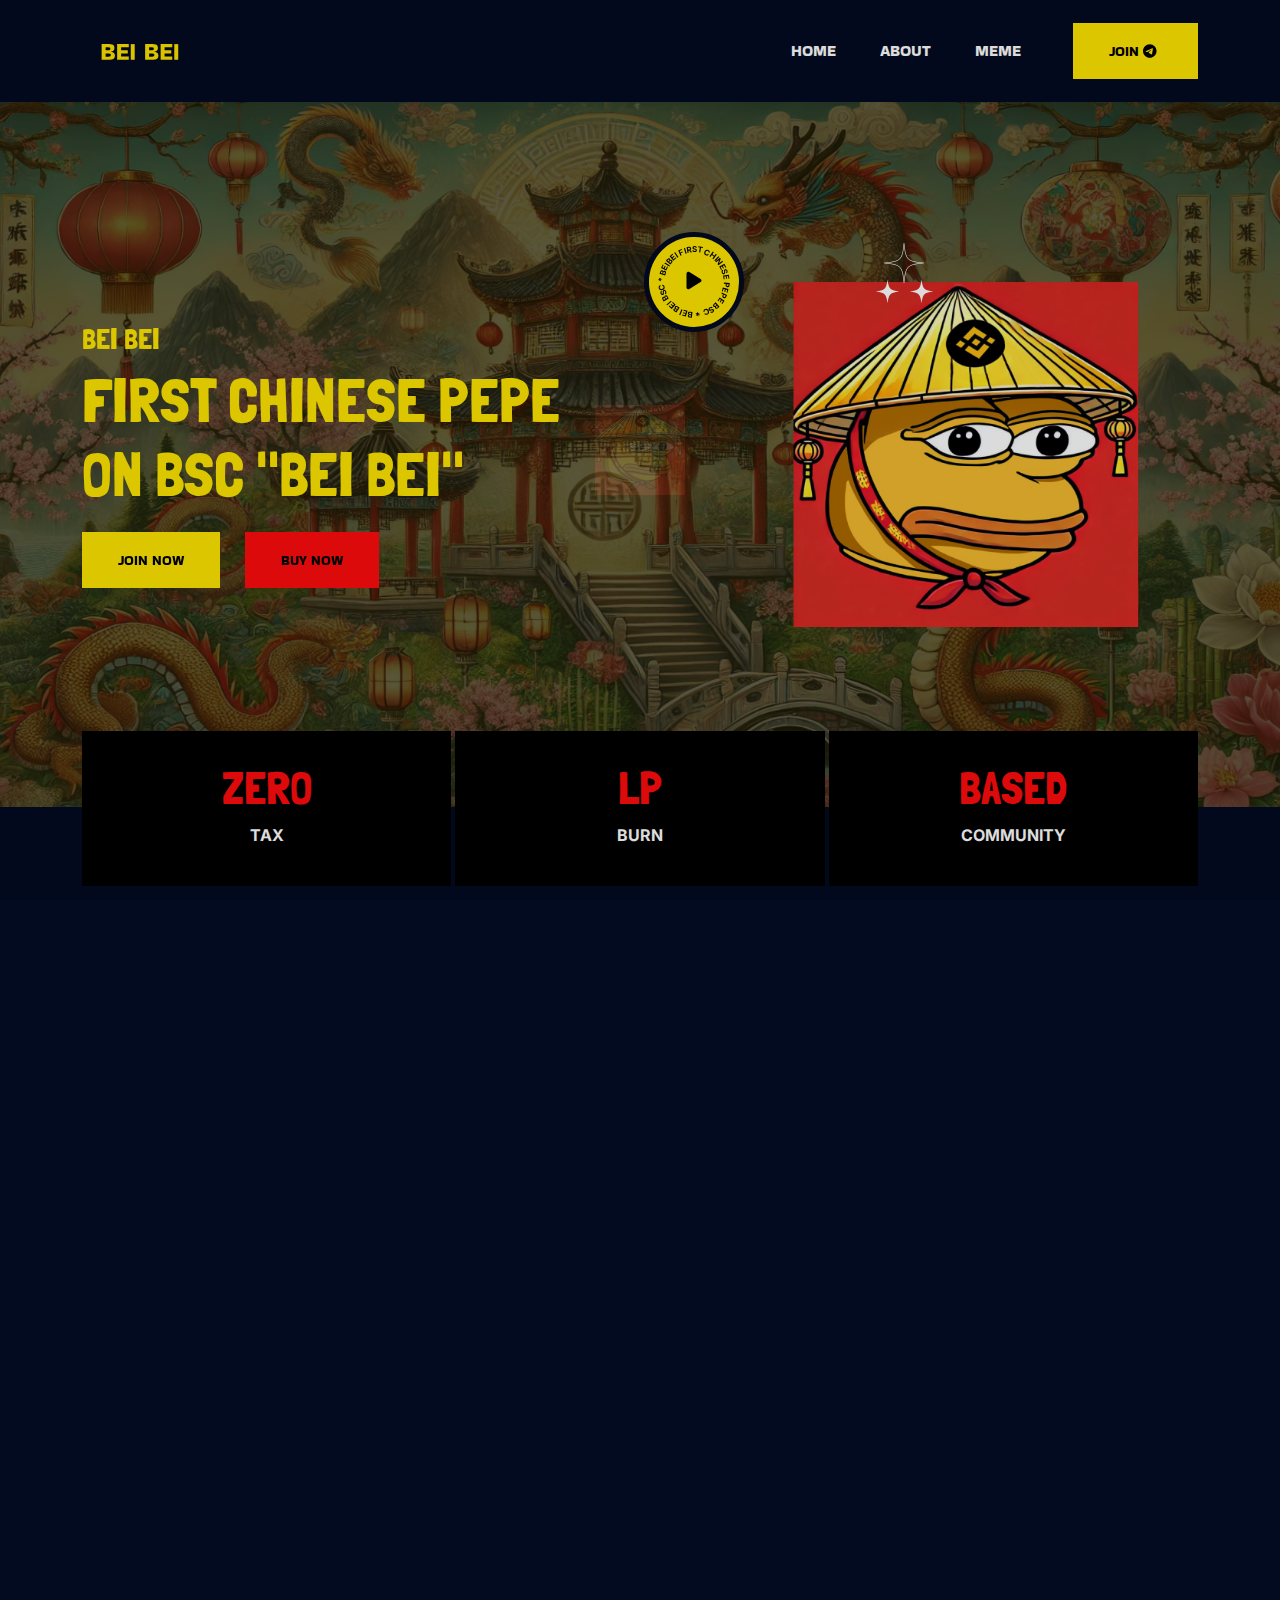
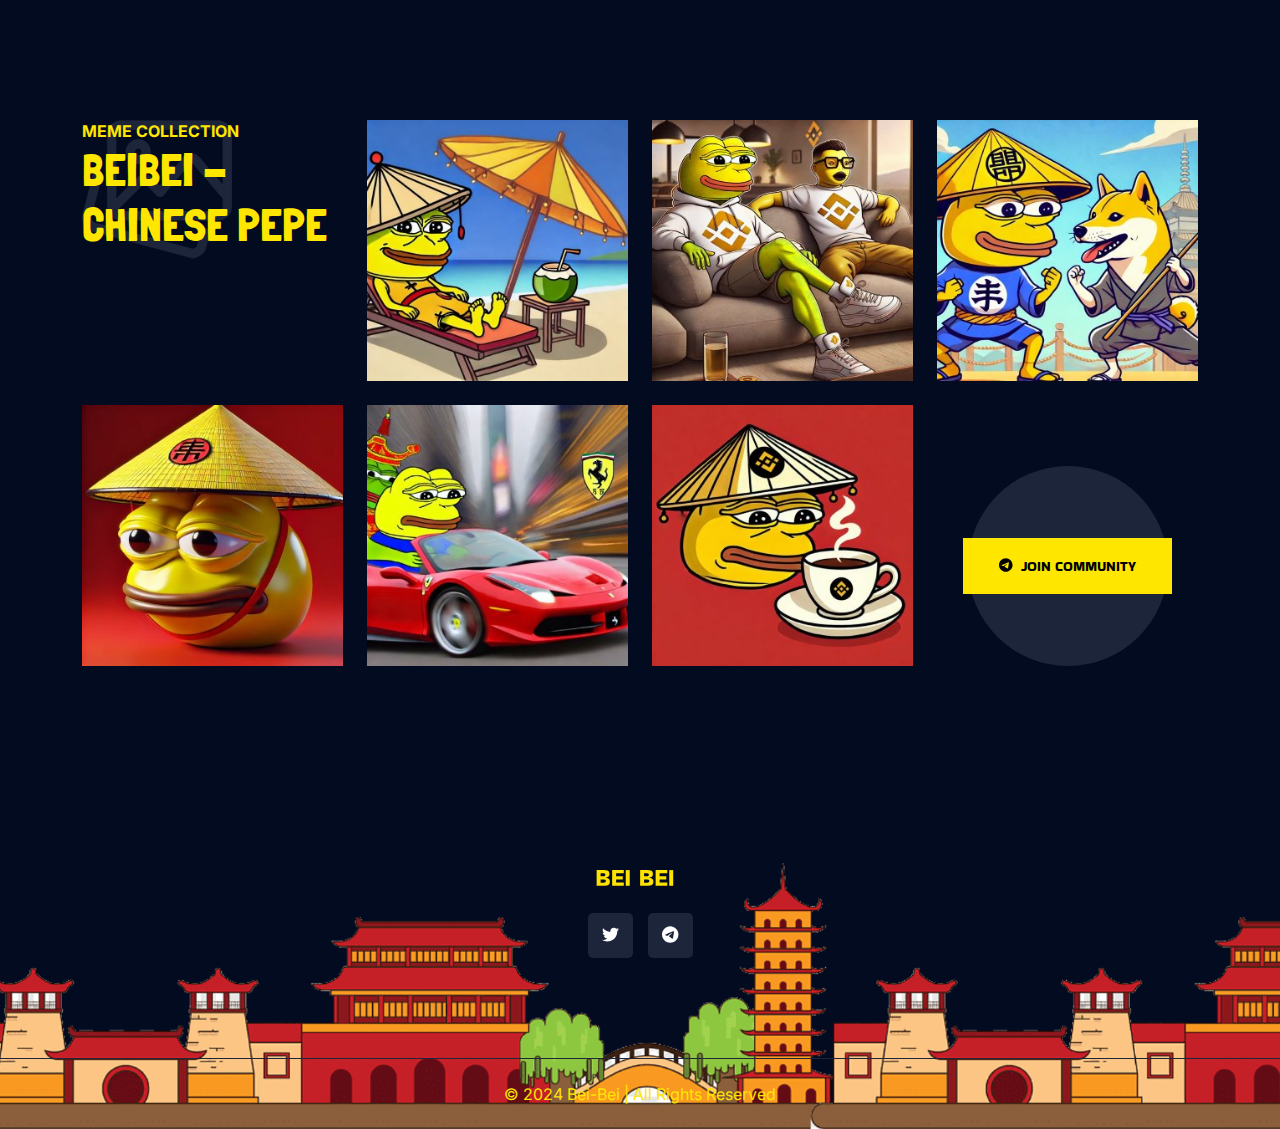
==== index.html @ 819189a7 "first commit" ====
<!DOCTYPE html>
<html lang="en">

<head>
    <meta charset="UTF-8">
    <meta http-equiv="X-UA-Compatible" content="IE=edge">
    <meta name="viewport" content="width=device-width, initial-scale=1.0">
    <title>First Chinese Pepe on Binance Smart Chain</title>

    <link rel="shortcut icon" href="assets/images/favicon.png" type="image/x-icon">

    <link rel="stylesheet" href="assets/css/bootstrap.min.css">
    <link rel="stylesheet" href="assets/css/aos.css">
    <link rel="stylesheet" href="assets/css/all.min.css">
    <link rel="stylesheet" href="assets/css/lightcase.css">
    <link rel="stylesheet" href="assets/css/swiper-bundle.min.css">

    <link rel="preconnect" href="https://fonts.googleapis.com">
    <link rel="preconnect" href="https://fonts.gstatic.com" crossorigin>
    <link href="https://fonts.googleapis.com/css2?family=Londrina+Solid:wght@100;300;400;900&display=swap" rel="stylesheet">

    <!-- main css for template -->
    <link rel="stylesheet" href="assets/css/style.css">
</head>

<body>

    <!-- ===============>> Preloader start here <<================= -->
    <div class="preloader">
        <img src="assets/images/logo/preloader.png" alt="Apes land">
    </div>
    <!-- ===============>> Preloader end here <<================= -->



    <!-- ========== Multipage Header Section Starts Here========== -->
    <header class="header-section">
        <div class="header-bottom">
            <div class="container">
                <div class="header-wrapper">
                    <div class="logo">
                        <a href="index.html">
                            <img src="assets/images/logo/logo.png" alt="logo">
                        </a>
                    </div>
                    <div class="menu-area">
                        <ul class="menu">
                            <li>
                                <a href="#home">Home</a>
                            </li>

                            <li>
                                <a href="#about">About</a>
                            </li>
                            <li>
                                <a href="#meme">meme</a>
                            </li>
                           
                            
                        </ul>
                        <div class="header-btn">
                            <a href="https://t.me/BeiBeiMEME" class="default-btn default-btn--secondary">
                                <span>Join <i class="fa-brands fa-telegram"></i></span>
                            </a>
                            
                        </div>

                        <!-- toggle icons -->
                        <div class="header-bar d-lg-none">
                            <span></span>
                            <span></span>
                            <span></span>
                        </div>
                    </div>
                </div>
            </div>
        </div>
    </header>
    <!-- ========== Multipage Header Section Ends Here========== -->

    <!-- ================> Banner section start here <================== -->
    <section id="home" class="banner" style="background-image: url(assets/images/banner/bg.png);">
        <div class="container">
            <div class="banner__wrapper">
                <div class="row g-5 align-items-center">
                    <div class="col-lg-6">
                        <div class="banner__content" data-aos="fade-right" data-aos-duration="2000">
                            <h3> <span class="color--secondary-color">BEI BEI </span></h3>
                            <h1><span class="color--secondary-color"> FIRST CHINESE PEPE ON BSC "BEI BEI"<br> </span></h1>
                           
                            <div class="btn-group">
                                <a href="https://t.me/BeiBeiMEME" class="default-btn default-btn--secondary">Join Now</a>
                                <a href="https://pancakeswap.finance/swap?outputCurrency=0x5aDD35918166D7F9b2CCeEB99A1E651081902E42&chainId=56" class="default-btn">Buy Now</a>
                            </div>
                        </div>
                    </div>
                    <div class="col-lg-6">
                        <div class="banner__thumb d-flex justify-content-center" data-aos="fade-left"
                            data-aos-duration="2000">
                            <img src="assets/images/banner/01.png" alt="banner Image">
                            <a class="banner__video" href="https://www.youtube.com/embed/BKkc2v8echI"
                                data-rel="lightcase">
                                <div class="banner__video-inner">
                                    <svg viewBox="0 0 100 100">
                                        <defs>
                                            <path id="circle" d="
                                            M 50, 50
                                            m -37, 0
                                            a 37,37 0 1,1 74,0
                                            a 37,37 0 1,1 -74,0" />
                                        </defs>
                                        <text>
                                            <textPath xlink:href="#circle">
                                                * BeiBei First Chinese Pepe BSC * Bei Bei BSc
                                            </textPath>
                                        </text>
                                    </svg>
                                    <span><i class="fa-solid fa-play"></i></span>
                                </div>
                            </a>
                            <div class="banner-shape">
                                <img src="assets/images/banner/icon/01.png" alt="shape">
                            </div>
                        </div>
                    </div>
                </div>
            </div>
        </div>
    </section>
    <!-- ================> Banner section end here <================== -->





    <!-- ================> Counter section start here <================== -->
    <section class="counter counter--uplifted">
        <div class="container">
            <div class="counter__wrapper">
                <div class="row g-1">
                    <div class="col-lg-4 col-sm-6" >
                        <div class="counter__item" >
                            <div class="counter__item-content">
                                <h2><span >ZERO</span> </h2>
                                <p>TAX</p>
                            </div>
                        </div>
                    </div>
                    <div class="col-lg-4 col-sm-6">
                        <div class="counter__item">
                            <div class="counter__item-content">
                                <h2><span >lp</span> </h2>
                                <p>BURN</p>
                            </div>
                        </div>
                    </div>
                    <div class="col-lg-4 col-sm-6">
                        <div class="counter__item">
                            <div class="counter__item-content">
                                <h2><span >BASED</span> </h2>
                                <p>COMMUNITY</p>
                            </div>
                        </div>
                    </div>
                    
                </div>
            </div>
        </div>
    </section>
     <!--================> Counter section end here <================== -->





    <!-- ================> About section start here <================== -->
    <section class="about padding-top padding-bottom" id="about">
        <div class="container">
            <div class="about__wrapper">
                <div class="row g-5">
                    <div class="col-lg-6">
                        <div class="about__thumb" data-aos="fade-up" data-aos-duration="1500">
                            <img src="assets/images/about/01.png" alt="About Image">
                        </div>
                    </div>
                    <div class="col-lg-6">
                        <div class="about__content" data-aos="fade-up" data-aos-duration="2000">
                            <p class="subtitle">The Story</p>
                            <h2 class="color--secondary-color">BEI BEI <br>"first chinese pepe on BSC</h2>
                            <p>From this convergence of meme culture and blockchain technology, Bei Bei was born. Bei Bei represents a unique fusion of Chinese culture and the global appeal of Pepe the Frog. As the first "Chinese Pepe" on BSC, Bei Bei quickly captured the imagination of the community, symbolizing a new wave of creativity and cultural expression in the digital age.</p>

                            <div class="mint-step">
                                
                                <div class="btn-group">
                                    <a href="https://t.me/BeiBeiMEME" class="default-btn default-btn--secondary">Join Now</a>
                                    <a href="https://pancakeswap.finance/swap?outputCurrency=0x5aDD35918166D7F9b2CCeEB99A1E651081902E42&chainId=56" class="default-btn"> Get BeiBei</a>
                                </div>
                            </div>

                        </div>
                    </div>
                </div>
            </div>
        </div>
    </section>
    <!-- ================> About section end here <================== -->





    <!-- ================>Roadmap section start here <================== 
    <section class="roadmap roadmap--style1 padding-top padding-bottom" id="roadmap"
        style="background-image: url(assets/images/roadmap/bg.jpg);">
        <div class="container">
            <div class="section-header text-center">
                <p class="subtitle">Roadmap</p>
                <h2>How it all started</h2>
            </div>
            <div class="roadmap__wrapper">
                <div class="row gy-4 gy-md-0 gx-5">
                    <div class="col-md-6 offset-md-6">
                        <div class=" roadmap__item ms-md-4 aos-init" data-aos="fade-left" data-aos-duration="800">
                            <div class="roadmap__item-inner">
                                <div class="roadmap__item-content">
                                    <div class="roadmap__item-header">
                                        <h4>Launched Initialized</h4>
                                        <p>10%</p>
                                    </div>
                                    <p>Contrar to popular belief Lorem Ipsum is not simpy random text info has roots
                                        info a piece of classical Latin literature
                                        from 4BCS making it over 2000 years old looked upone of the more obscure latin
                                        word consectetur cites of the word in</p>
                                </div>
                            </div>
                            <span class="svg-shape"><svg xmlns="http://www.w3.org/2000/svg"
                                    xmlns:xlink="http://www.w3.org/1999/xlink" width="210px" height="10px">
                                    <path fill-rule="evenodd" fill-opacity="0.102" d=" M5.000,-0.001 L30.000,-0.001 L25.000,9.999 L-0.000,9.999 L5.000,-0.001
                                        Z" />
                                    <path fill-rule="evenodd" fill-opacity="0.302" d=" M35.000,-0.001 L60.000,-0.001 L55.000,9.999 L30.000,9.999 L35.000,-0.001
                                        Z" />
                                    <path fill-rule="evenodd" fill-opacity="0.502" d=" M65.000,-0.001 L90.000,-0.001 L85.000,9.999 L60.000,9.999 L65.000,-0.001
                                        Z" />
                                    <path fill-rule="evenodd" fill-opacity="0.702" d=" M95.000,-0.001 L120.000,-0.001 L115.000,9.999 L90.000,9.999 L95.000,-0.001
                                        Z" />
                                    <path fill-rule="evenodd" fill-opacity="0.8" d=" M125.000,-0.001 L150.000,-0.001 L145.000,9.999 L120.000,9.999
                                        L125.000,-0.001 Z" />
                                    <path fill-rule="evenodd" fill-opacity="0.902" d=" M155.000,-0.001 L180.000,-0.001 L175.000,9.999 L150.000,9.999
                                        L155.000,-0.001 Z" />
                                    <path fill-rule="evenodd" d=" M185.000,-0.001 L210.000,-0.001 L210.000,9.999 L180.000,9.999
                                        L185.000,-0.001 Z" />
                                </svg></span>
                        </div>
                    </div>
                    <div class="col-md-6">
                        <div class=" roadmap__item ms-auto me-md-4 aos-init" data-aos="fade-right"
                            data-aos-duration="800">
                            <div class="roadmap__item-inner">
                                <div class="roadmap__item-content">
                                    <div class="roadmap__item-header">
                                        <h4>Physical Merch</h4>
                                        <p>20%</p>
                                    </div>
                                    <p>Contrar to popular belief Lorem Ipsum is not simpy random text info has roots
                                        info a piece of classical Latin literature
                                        from 4BCS making it over 2000 years old looked upone of the more obscure latin
                                        word consectetur cites of the word in</p>
                                </div>
                            </div>
                            <span class="svg-shape"><svg xmlns="http://www.w3.org/2000/svg"
                                    xmlns:xlink="http://www.w3.org/1999/xlink" width="210px" height="10px">
                                    <path fill-rule="evenodd" fill-opacity="0.102" d=" M5.000,-0.001 L30.000,-0.001 L25.000,9.999 L-0.000,9.999 L5.000,-0.001
                                                                Z" />
                                    <path fill-rule="evenodd" fill-opacity="0.302" d=" M35.000,-0.001 L60.000,-0.001 L55.000,9.999 L30.000,9.999 L35.000,-0.001
                                                                Z" />
                                    <path fill-rule="evenodd" fill-opacity="0.502" d=" M65.000,-0.001 L90.000,-0.001 L85.000,9.999 L60.000,9.999 L65.000,-0.001
                                                                Z" />
                                    <path fill-rule="evenodd" fill-opacity="0.702" d=" M95.000,-0.001 L120.000,-0.001 L115.000,9.999 L90.000,9.999 L95.000,-0.001
                                                                Z" />
                                    <path fill-rule="evenodd" fill-opacity="0.8" d=" M125.000,-0.001 L150.000,-0.001 L145.000,9.999 L120.000,9.999
                                                                L125.000,-0.001 Z" />
                                    <path fill-rule="evenodd" fill-opacity="0.902" d=" M155.000,-0.001 L180.000,-0.001 L175.000,9.999 L150.000,9.999
                                                                L155.000,-0.001 Z" />
                                    <path fill-rule="evenodd" d=" M185.000,-0.001 L210.000,-0.001 L210.000,9.999 L180.000,9.999
                                                                L185.000,-0.001 Z" />
                                </svg></span>
                        </div>
                    </div>
                    <div class="col-md-6 offset-md-6">
                        <div class="roadmap__item ms-md-4  aos-init" data-aos="fade-left" data-aos-duration="800">
                            <div class="roadmap__item-inner">
                                <div class="roadmap__item-content">
                                    <div class="roadmap__item-header">
                                        <h4>The Apes Land</h4>
                                        <p>50%</p>
                                    </div>
                                    <p>Contrar to popular belief Lorem Ipsum is not simpy random text info has roots
                                        info a piece of classical Latin literature
                                        from 4BCS making it over 2000 years old looked upone of the more obscure latin
                                        word consectetur cites of the word in</p>
                                </div>
                            </div>
                            <span class="svg-shape"><svg xmlns="http://www.w3.org/2000/svg"
                                    xmlns:xlink="http://www.w3.org/1999/xlink" width="210px" height="10px">
                                    <path fill-rule="evenodd" fill-opacity="0.102" d=" M5.000,-0.001 L30.000,-0.001 L25.000,9.999 L-0.000,9.999 L5.000,-0.001
                                                                Z" />
                                    <path fill-rule="evenodd" fill-opacity="0.302" d=" M35.000,-0.001 L60.000,-0.001 L55.000,9.999 L30.000,9.999 L35.000,-0.001
                                                                Z" />
                                    <path fill-rule="evenodd" fill-opacity="0.502" d=" M65.000,-0.001 L90.000,-0.001 L85.000,9.999 L60.000,9.999 L65.000,-0.001
                                                                Z" />
                                    <path fill-rule="evenodd" fill-opacity="0.702" d=" M95.000,-0.001 L120.000,-0.001 L115.000,9.999 L90.000,9.999 L95.000,-0.001
                                                                Z" />
                                    <path fill-rule="evenodd" fill-opacity="0.8" d=" M125.000,-0.001 L150.000,-0.001 L145.000,9.999 L120.000,9.999
                                                                L125.000,-0.001 Z" />
                                    <path fill-rule="evenodd" fill-opacity="0.902" d=" M155.000,-0.001 L180.000,-0.001 L175.000,9.999 L150.000,9.999
                                                                L155.000,-0.001 Z" />
                                    <path fill-rule="evenodd" d=" M185.000,-0.001 L210.000,-0.001 L210.000,9.999 L180.000,9.999
                                                                L185.000,-0.001 Z" />
                                </svg></span>
                        </div>
                    </div>
                    <div class="col-md-6">
                        <div class="roadmap__item ms-auto me-md-4  aos-init" data-aos="fade-right"
                            data-aos-duration="800">
                            <div class="roadmap__item-inner">
                                <div class="roadmap__item-content">
                                    <div class="roadmap__item-header">
                                        <h4>Bored Apes Game</h4>
                                        <p>70%</p>
                                    </div>
                                    <p>Contrar to popular belief Lorem Ipsum is not simpy random text info has roots
                                        info a piece of classical Latin literature
                                        from 4BCS making it over 2000 years old looked upone of the more obscure latin
                                        word consectetur cites of the word in</p>
                                </div>
                            </div>
                            <span class="svg-shape"><svg xmlns="http://www.w3.org/2000/svg"
                                    xmlns:xlink="http://www.w3.org/1999/xlink" width="210px" height="10px">
                                    <path fill-rule="evenodd" fill-opacity="0.102" d=" M5.000,-0.001 L30.000,-0.001 L25.000,9.999 L-0.000,9.999 L5.000,-0.001
                                                                Z" />
                                    <path fill-rule="evenodd" fill-opacity="0.302" d=" M35.000,-0.001 L60.000,-0.001 L55.000,9.999 L30.000,9.999 L35.000,-0.001
                                                                Z" />
                                    <path fill-rule="evenodd" fill-opacity="0.502" d=" M65.000,-0.001 L90.000,-0.001 L85.000,9.999 L60.000,9.999 L65.000,-0.001
                                                                Z" />
                                    <path fill-rule="evenodd" fill-opacity="0.702" d=" M95.000,-0.001 L120.000,-0.001 L115.000,9.999 L90.000,9.999 L95.000,-0.001
                                                                Z" />
                                    <path fill-rule="evenodd" fill-opacity="0.8" d=" M125.000,-0.001 L150.000,-0.001 L145.000,9.999 L120.000,9.999
                                                                L125.000,-0.001 Z" />
                                    <path fill-rule="evenodd" fill-opacity="0.902" d=" M155.000,-0.001 L180.000,-0.001 L175.000,9.999 L150.000,9.999
                                                                L155.000,-0.001 Z" />
                                    <path fill-rule="evenodd" d=" M185.000,-0.001 L210.000,-0.001 L210.000,9.999 L180.000,9.999
                                                                L185.000,-0.001 Z" />
                                </svg></span>
                        </div>
                    </div>
                    <div class="col-md-6 offset-md-6">
                        <div class="roadmap__item ms-md-4  aos-init" data-aos="fade-left" data-aos-duration="800">
                            <div class="roadmap__item-inner">
                                <div class="roadmap__item-content">
                                    <div class="roadmap__item-header">
                                        <h4>Launched Metaverse</h4>
                                        <p>80%</p>
                                    </div>
                                    <p>Contrar to popular belief Lorem Ipsum is not simpy random text info has roots
                                        info a piece of classical Latin literature
                                        from 4BCS making it over 2000 years old looked upone of the more obscure latin
                                        word consectetur cites of the word in</p>
                                </div>
                            </div>
                            <span class="svg-shape"><svg xmlns="http://www.w3.org/2000/svg"
                                    xmlns:xlink="http://www.w3.org/1999/xlink" width="210px" height="10px">
                                    <path fill-rule="evenodd" fill-opacity="0.102" d=" M5.000,-0.001 L30.000,-0.001 L25.000,9.999 L-0.000,9.999 L5.000,-0.001
                                                                Z" />
                                    <path fill-rule="evenodd" fill-opacity="0.302" d=" M35.000,-0.001 L60.000,-0.001 L55.000,9.999 L30.000,9.999 L35.000,-0.001
                                                                Z" />
                                    <path fill-rule="evenodd" fill-opacity="0.502" d=" M65.000,-0.001 L90.000,-0.001 L85.000,9.999 L60.000,9.999 L65.000,-0.001
                                                                Z" />
                                    <path fill-rule="evenodd" fill-opacity="0.702" d=" M95.000,-0.001 L120.000,-0.001 L115.000,9.999 L90.000,9.999 L95.000,-0.001
                                                                Z" />
                                    <path fill-rule="evenodd" fill-opacity="0.8" d=" M125.000,-0.001 L150.000,-0.001 L145.000,9.999 L120.000,9.999
                                                                L125.000,-0.001 Z" />
                                    <path fill-rule="evenodd" fill-opacity="0.902" d=" M155.000,-0.001 L180.000,-0.001 L175.000,9.999 L150.000,9.999
                                                                L155.000,-0.001 Z" />
                                    <path fill-rule="evenodd" d=" M185.000,-0.001 L210.000,-0.001 L210.000,9.999 L180.000,9.999
                                                                L185.000,-0.001 Z" />
                                </svg></span>
                        </div>
                    </div>
                    <div class="col-md-6">
                        <div class="roadmap__item ms-auto me-md-4  aos-init" data-aos="fade-right"
                            data-aos-duration="800">
                            <div class="roadmap__item-inner">
                                <div class="roadmap__item-content">
                                    <div class="roadmap__item-header">
                                        <h4>Upcoming Dapps</h4>
                                        <p>100%</p>
                                    </div>
                                    <p>Contrar to popular belief Lorem Ipsum is not simpy random text info has roots
                                        info a piece of classical Latin literature
                                        from 4BCS making it over 2000 years old looked upone of the more obscure latin
                                        word consectetur cites of the word in</p>
                                </div>
                            </div>
                            <span class="svg-shape"><svg xmlns="http://www.w3.org/2000/svg"
                                    xmlns:xlink="http://www.w3.org/1999/xlink" width="210px" height="10px">
                                    <path fill-rule="evenodd" fill-opacity="0.102" d=" M5.000,-0.001 L30.000,-0.001 L25.000,9.999 L-0.000,9.999 L5.000,-0.001
                                                                Z" />
                                    <path fill-rule="evenodd" fill-opacity="0.302" d=" M35.000,-0.001 L60.000,-0.001 L55.000,9.999 L30.000,9.999 L35.000,-0.001
                                                                Z" />
                                    <path fill-rule="evenodd" fill-opacity="0.502" d=" M65.000,-0.001 L90.000,-0.001 L85.000,9.999 L60.000,9.999 L65.000,-0.001
                                                                Z" />
                                    <path fill-rule="evenodd" fill-opacity="0.702" d=" M95.000,-0.001 L120.000,-0.001 L115.000,9.999 L90.000,9.999 L95.000,-0.001
                                                                Z" />
                                    <path fill-rule="evenodd" fill-opacity="0.8" d=" M125.000,-0.001 L150.000,-0.001 L145.000,9.999 L120.000,9.999
                                                                L125.000,-0.001 Z" />
                                    <path fill-rule="evenodd" fill-opacity="0.902" d=" M155.000,-0.001 L180.000,-0.001 L175.000,9.999 L150.000,9.999
                                                                L155.000,-0.001 Z" />
                                    <path fill-rule="evenodd" d=" M185.000,-0.001 L210.000,-0.001 L210.000,9.999 L180.000,9.999
                                                                L185.000,-0.001 Z" />
                                </svg></span>
                        </div>
                    </div>
                </div>
            </div>
        </div>
    </section>
     ================>Roadmap section end here <================== -->





    <!-- ================>collection section start here <================== -->
    <section class="collection padding-top padding-bottom" id="meme">
        <div class="container">
            <div class="collection__wrapper">
                <div class="row g-4">
                    <div class="col-lg-3">
                        <div class="collection__header">
                            <div class="collection__header-content">
                                <p class="subtitle color--secondary-color">Meme Collection</p>
                                <h2 class="color--secondary-color">BEIBEI - CHINESE PEPE</h2>
                                
                            </div>
                        </div>
                    </div>
                    <div class="col-lg-9">
                        <div class="swiper collection__slider1">
                            <div class="swiper-wrapper">
                                <div class="swiper-slide">
                                    <div class="collection__item">
                                        <div class="collection__item-thumb"><img src="assets/images/collection/01.jpg"
                                                alt="NFT Image"></div>
                                    </div>
                                </div>
                                <div class="swiper-slide">
                                    <div class="collection__item">
                                        <div class="collection__item-thumb"><img src="assets/images/collection/02.jpg"
                                                alt="NFT Image"></div>
                                    </div>
                                </div>
                                <div class="swiper-slide">
                                    <div class="collection__item">
                                        <div class="collection__item-thumb"><img src="assets/images/collection/03.jpg"
                                                alt="NFT Image"></div>
                                    </div>
                                </div>
                            </div>
                        </div>
                    </div>
                    <div class="col-lg-9">
                        <div class="swiper collection__slider2">
                            <div class="swiper-wrapper">
                                <div class="swiper-slide">
                                    <div class="collection__item">
                                        <div class="collection__item-thumb"><img src="assets/images/collection/04.jpg"
                                                alt="NFT Image">
                                        </div>
                                    </div>
                                </div>
                                <div class="swiper-slide">
                                    <div class="collection__item">
                                        <div class="collection__item-thumb"><img src="assets/images/collection/05.jpg"
                                                alt="NFT Image">
                                        </div>
                                    </div>
                                </div>
                                <div class="swiper-slide">
                                    <div class="collection__item">
                                        <div class="collection__item-thumb"><img src="assets/images/collection/06.jpg"
                                                alt="NFT Image">
                                        </div>
                                    </div>
                                </div>
                            </div>
                        </div>
                    </div>
                    <div class="col-lg-3">
                        <div class="collection__btn">
                            <a href="#" class="default-btn default-btn--secondary"> <span> <i class="fab fa-telegram"></i> Join Community</span> </a>
                        </div>
                    </div>
                </div>
            </div>
        </div>
    </section>
    <!-- ================>collection section end here <================== -->





    <!-- ================>Team section start here <================== 
    <section class="team padding-top padding-bottom" style="background-image: url(assets/images/team/bg.jpg);"
        id="team">
        <div class="container">
            <div class="section-header text-center">
                <p class="subtitle">Team Member</p>
                <h2>Meet the Crew</h2>
            </div>
            <div class="team__wrapper">
                <div class="row g-4">
                    <div class="col-lg-6">
                        <div class="team__item">
                            <div class="team__item-inner">
                                <div class="team__item-thumb">
                                    <img src="assets/images/team/01.jpg" alt="Team Image">
                                </div>
                                <div class="team__item-content">
                                    <div class="team__item-author">
                                        <h4><a href="team-single.html">Harry Abraham</a> </h4>
                                        <p>Founder</p>
                                    </div>
                                    <p>Contrar info popular belief is not simp
                                        has roots info piece arei classica from
                                        looked upone info the more obsc latin
                                        cites of the word in</p>
                                    <ul class="social">
                                        <li><a href="#" class="social__link"><i class="fa-brands fa-twitter"></i></a>
                                        </li>
                                        <li><a href="#" class="social__link"><i class="fa-brands fa-facebook-f"></i></a>
                                        </li>
                                        <li><a href="#" class="social__link"><i
                                                    class="fa-brands fa-linkedin-in"></i></a>
                                        </li>
                                        <li><a href="#" class="social__link"><i class="fa-brands fa-instagram"></i></a>
                                        </li>
                                    </ul>
                                </div>
                            </div>
                            <span class="svg-shape"><svg xmlns="http://www.w3.org/2000/svg"
                                    xmlns:xlink="http://www.w3.org/1999/xlink" width="210px" height="10px">
                                    <path fill-rule="evenodd" fill-opacity="0.102" d=" M5.000,-0.001 L30.000,-0.001 L25.000,9.999 L-0.000,9.999 L5.000,-0.001
                                                                    Z" />
                                    <path fill-rule="evenodd" fill-opacity="0.302" d=" M35.000,-0.001 L60.000,-0.001 L55.000,9.999 L30.000,9.999 L35.000,-0.001
                                                                    Z" />
                                    <path fill-rule="evenodd" fill-opacity="0.502" d=" M65.000,-0.001 L90.000,-0.001 L85.000,9.999 L60.000,9.999 L65.000,-0.001
                                                                    Z" />
                                    <path fill-rule="evenodd" fill-opacity="0.702" d=" M95.000,-0.001 L120.000,-0.001 L115.000,9.999 L90.000,9.999 L95.000,-0.001
                                                                    Z" />
                                    <path fill-rule="evenodd" fill-opacity="0.8" d=" M125.000,-0.001 L150.000,-0.001 L145.000,9.999 L120.000,9.999
                                                                    L125.000,-0.001 Z" />
                                    <path fill-rule="evenodd" fill-opacity="0.902" d=" M155.000,-0.001 L180.000,-0.001 L175.000,9.999 L150.000,9.999
                                                                    L155.000,-0.001 Z" />
                                    <path fill-rule="evenodd" d=" M185.000,-0.001 L210.000,-0.001 L210.000,9.999 L180.000,9.999
                                                                    L185.000,-0.001 Z" />
                                </svg></span>
                        </div>
                    </div>
                    <div class="col-lg-6">
                        <div class="team__item">
                            <div class="team__item-inner">
                                <div class="team__item-thumb">
                                    <img src="assets/images/team/02.jpg" alt="Team Image">
                                </div>
                                <div class="team__item-content">
                                    <div class="team__item-author">
                                        <h4><a href="team-single.html">Anne Haiwk</a> </h4>
                                        <p>Co Founder</p>
                                    </div>
                                    <p>Contrar info popular belief is not simp
                                        has roots info piece arei classica from
                                        looked upone info the more obsc latin
                                        cites of the word in</p>
                                    <ul class="social">
                                        <li><a href="#" class="social__link"><i class="fa-brands fa-twitter"></i></a>
                                        </li>
                                        <li><a href="#" class="social__link"><i class="fa-brands fa-facebook-f"></i></a>
                                        </li>
                                        <li><a href="#" class="social__link"><i
                                                    class="fa-brands fa-linkedin-in"></i></a>
                                        </li>
                                        <li><a href="#" class="social__link"><i class="fa-brands fa-instagram"></i></a>
                                        </li>
                                    </ul>
                                </div>
                            </div>
                            <span class="svg-shape"><svg xmlns="http://www.w3.org/2000/svg"
                                    xmlns:xlink="http://www.w3.org/1999/xlink" width="210px" height="10px">
                                    <path fill-rule="evenodd" fill-opacity="0.102" d=" M5.000,-0.001 L30.000,-0.001 L25.000,9.999 L-0.000,9.999 L5.000,-0.001
                                                                    Z" />
                                    <path fill-rule="evenodd" fill-opacity="0.302" d=" M35.000,-0.001 L60.000,-0.001 L55.000,9.999 L30.000,9.999 L35.000,-0.001
                                                                    Z" />
                                    <path fill-rule="evenodd" fill-opacity="0.502" d=" M65.000,-0.001 L90.000,-0.001 L85.000,9.999 L60.000,9.999 L65.000,-0.001
                                                                    Z" />
                                    <path fill-rule="evenodd" fill-opacity="0.702" d=" M95.000,-0.001 L120.000,-0.001 L115.000,9.999 L90.000,9.999 L95.000,-0.001
                                                                    Z" />
                                    <path fill-rule="evenodd" fill-opacity="0.8" d=" M125.000,-0.001 L150.000,-0.001 L145.000,9.999 L120.000,9.999
                                                                    L125.000,-0.001 Z" />
                                    <path fill-rule="evenodd" fill-opacity="0.902" d=" M155.000,-0.001 L180.000,-0.001 L175.000,9.999 L150.000,9.999
                                                                    L155.000,-0.001 Z" />
                                    <path fill-rule="evenodd" d=" M185.000,-0.001 L210.000,-0.001 L210.000,9.999 L180.000,9.999
                                                                    L185.000,-0.001 Z" />
                                </svg></span>
                        </div>
                    </div>
                    <div class="col-lg-6">
                        <div class="team__item">
                            <div class="team__item-inner">
                                <div class="team__item-thumb">
                                    <img src="assets/images/team/03.jpg" alt="Team Image">
                                </div>
                                <div class="team__item-content">
                                    <div class="team__item-author">
                                        <h4><a href="team-single.html">Jebeca Rio</a> </h4>
                                        <p>Marketer</p>
                                    </div>
                                    <p>Contrar info popular belief is not simp
                                        has roots info piece arei classica from
                                        looked upone info the more obsc latin
                                        cites of the word in</p>
                                    <ul class="social">
                                        <li><a href="#" class="social__link"><i class="fa-brands fa-twitter"></i></a>
                                        </li>
                                        <li><a href="#" class="social__link"><i class="fa-brands fa-facebook-f"></i></a>
                                        </li>
                                        <li><a href="#" class="social__link"><i
                                                    class="fa-brands fa-linkedin-in"></i></a>
                                        </li>
                                        <li><a href="#" class="social__link"><i class="fa-brands fa-instagram"></i></a>
                                        </li>
                                    </ul>
                                </div>
                            </div>
                            <span class="svg-shape"><svg xmlns="http://www.w3.org/2000/svg"
                                    xmlns:xlink="http://www.w3.org/1999/xlink" width="210px" height="10px">
                                    <path fill-rule="evenodd" fill-opacity="0.102" d=" M5.000,-0.001 L30.000,-0.001 L25.000,9.999 L-0.000,9.999 L5.000,-0.001
                                                                    Z" />
                                    <path fill-rule="evenodd" fill-opacity="0.302" d=" M35.000,-0.001 L60.000,-0.001 L55.000,9.999 L30.000,9.999 L35.000,-0.001
                                                                    Z" />
                                    <path fill-rule="evenodd" fill-opacity="0.502" d=" M65.000,-0.001 L90.000,-0.001 L85.000,9.999 L60.000,9.999 L65.000,-0.001
                                                                    Z" />
                                    <path fill-rule="evenodd" fill-opacity="0.702" d=" M95.000,-0.001 L120.000,-0.001 L115.000,9.999 L90.000,9.999 L95.000,-0.001
                                                                    Z" />
                                    <path fill-rule="evenodd" fill-opacity="0.8" d=" M125.000,-0.001 L150.000,-0.001 L145.000,9.999 L120.000,9.999
                                                                    L125.000,-0.001 Z" />
                                    <path fill-rule="evenodd" fill-opacity="0.902" d=" M155.000,-0.001 L180.000,-0.001 L175.000,9.999 L150.000,9.999
                                                                    L155.000,-0.001 Z" />
                                    <path fill-rule="evenodd" d=" M185.000,-0.001 L210.000,-0.001 L210.000,9.999 L180.000,9.999
                                                                    L185.000,-0.001 Z" />
                                </svg></span>
                        </div>
                    </div>
                    <div class="col-lg-6">
                        <div class="team__item">
                            <div class="team__item-inner">
                                <div class="team__item-thumb">
                                    <img src="assets/images/team/04.jpg" alt="Team Image">
                                </div>
                                <div class="team__item-content">
                                    <div class="team__item-author">
                                        <h4><a href="team-single.html">Anderson Leo</a> </h4>
                                        <p>Advisor</p>
                                    </div>
                                    <p>Contrar info popular belief is not simp
                                        has roots info piece arei classica from
                                        looked upone info the more obsc latin
                                        cites of the word in</p>
                                    <ul class="social">
                                        <li><a href="#" class="social__link"><i class="fa-brands fa-twitter"></i></a>
                                        </li>
                                        <li><a href="#" class="social__link"><i class="fa-brands fa-facebook-f"></i></a>
                                        </li>
                                        <li><a href="#" class="social__link"><i
                                                    class="fa-brands fa-linkedin-in"></i></a>
                                        </li>
                                        <li><a href="#" class="social__link"><i class="fa-brands fa-instagram"></i></a>
                                        </li>
                                    </ul>
                                </div>
                            </div>
                            <span class="svg-shape"><svg xmlns="http://www.w3.org/2000/svg"
                                    xmlns:xlink="http://www.w3.org/1999/xlink" width="210px" height="10px">
                                    <path fill-rule="evenodd" fill-opacity="0.102" d=" M5.000,-0.001 L30.000,-0.001 L25.000,9.999 L-0.000,9.999 L5.000,-0.001
                                                                    Z" />
                                    <path fill-rule="evenodd" fill-opacity="0.302" d=" M35.000,-0.001 L60.000,-0.001 L55.000,9.999 L30.000,9.999 L35.000,-0.001
                                                                    Z" />
                                    <path fill-rule="evenodd" fill-opacity="0.502" d=" M65.000,-0.001 L90.000,-0.001 L85.000,9.999 L60.000,9.999 L65.000,-0.001
                                                                    Z" />
                                    <path fill-rule="evenodd" fill-opacity="0.702" d=" M95.000,-0.001 L120.000,-0.001 L115.000,9.999 L90.000,9.999 L95.000,-0.001
                                                                    Z" />
                                    <path fill-rule="evenodd" fill-opacity="0.8" d=" M125.000,-0.001 L150.000,-0.001 L145.000,9.999 L120.000,9.999
                                                                    L125.000,-0.001 Z" />
                                    <path fill-rule="evenodd" fill-opacity="0.902" d=" M155.000,-0.001 L180.000,-0.001 L175.000,9.999 L150.000,9.999
                                                                    L155.000,-0.001 Z" />
                                    <path fill-rule="evenodd" d=" M185.000,-0.001 L210.000,-0.001 L210.000,9.999 L180.000,9.999
                                                                    L185.000,-0.001 Z" />
                                </svg></span>
                        </div>
                    </div>
                </div>
            </div>
        </div>
    </section>
     ================>Team section end here <================== -->





    <!-- ================FAQ section start here <================== 
    <section id="faq" class="faq padding-top padding-bottom">
        <div class="container">
            <div class="section-header text-center">
                <p class="subtitle">Questions & Answers</p>
                <h2>Frequently Asked Questions</h2>
            </div>
            <div class="faq__wrapper">
                <div class="row g-4">
                    <div class="col-lg-6">
                        <div class="accordion" id="faqAccordion1">
                            <div class="row g-4">
                                <div class="col-12">
                                    <div class="accordion__item" data-aos="fade-up" data-aos-duration="1000">
                                        <div class="accordion__header" id="faq1">
                                            <button class="accordion__button collapsed" type="button"
                                                data-bs-toggle="collapse" data-bs-target="#faqBody1"
                                                aria-expanded="false" aria-controls="faqBody1">
                                                What is NFTPort <span class="plus-icon"></span>
                                            </button>
                                        </div>
                                        <div id="faqBody1" class="accordion-collapse collapse" aria-labelledby="faq1"
                                            data-bs-parent="#faqAccordion1">
                                            <div class="accordion__body">
                                                We want provide our community with the best quality art from real artist
                                                for afordable price
                                                That is why we chose mint price of 0.22 ETH (+ gas fee). If you are
                                                planning to hold your Bulls
                                                you will bee rewarded with FEE Apes Land approximatey 6-8 weeks after
                                                the official launch
                                                02
                                                What will the mint price be?.
                                            </div>
                                        </div>
                                    </div>
                                </div>
                                <div class="col-12">
                                    <div class="accordion__item" data-aos="fade-up" data-aos-duration="1100">
                                        <div class="accordion__header" id="faq2">
                                            <button class="accordion__button" type="button" data-bs-toggle="collapse"
                                                data-bs-target="#faqBody2" aria-expanded="true"
                                                aria-controls="faqBody2">
                                                Whe we should choose NFTPort? <span class="plus-icon"></span>
                                            </button>
                                        </div>
                                        <div id="faqBody2" class="accordion-collapse collapse show"
                                            aria-labelledby="faq2" data-bs-parent="#faqAccordion1">
                                            <div class="accordion__body">
                                                We want provide our community with the best quality art from real artist
                                                for afordable price
                                                That is why we chose mint price of 0.22 ETH (+ gas fee). If you are
                                                planning to hold your Bulls
                                                you will bee rewarded with FEE Apes Land approximatey 6-8 weeks after
                                                the official launch
                                                02
                                                What will the mint price be?.
                                            </div>
                                        </div>
                                    </div>
                                </div>
                                <div class="col-12">
                                    <div class="accordion__item" data-aos="fade-up" data-aos-duration="1200">
                                        <div class="accordion__header" id="faq3">
                                            <button class="accordion__button collapsed" type="button"
                                                data-bs-toggle="collapse" data-bs-target="#faqBody3"
                                                aria-expanded="false" aria-controls="faqBody3">
                                                how secure is this token<span class="plus-icon"></span>
                                            </button>
                                        </div>
                                        <div id="faqBody3" class="accordion-collapse collapse" aria-labelledby="faq3"
                                            data-bs-parent="#faqAccordion1">
                                            <div class="accordion__body">
                                                We want provide our community with the best quality art from real artist
                                                for afordable price
                                                That is why we chose mint price of 0.22 ETH (+ gas fee). If you are
                                                planning to hold your Bulls
                                                you will bee rewarded with FEE Apes Land approximatey 6-8 weeks after
                                                the official launch
                                                03
                                                How does the raffle work?
                                            </div>
                                        </div>
                                    </div>
                                </div>
                            </div>
                        </div>
                    </div>
                    <div class="col-lg-6">
                        <div class="accordion" id="faqAccordion2">
                            <div class="row g-4">
                                <div class="col-12">
                                    <div class="accordion__item" data-aos="fade-up" data-aos-duration="1000">
                                        <div class="accordion__header" id="faq1-two">
                                            <button class="accordion__button collapsed" type="button"
                                                data-bs-toggle="collapse" data-bs-target="#faqBody1-two"
                                                aria-expanded="false" aria-controls="faqBody1-two">

                                                When is the official launch? <span class="plus-icon"></span>
                                            </button>
                                        </div>
                                        <div id="faqBody1-two" class="accordion-collapse collapse"
                                            aria-labelledby="faq1-two" data-bs-parent="#faqAccordion2">
                                            <div class="accordion__body">
                                                We want provide our community with the best quality art from real artist
                                                for afordable price
                                                That is why we chose mint price of 0.22 ETH (+ gas fee). If you are
                                                planning to hold your Bulls
                                                you will bee rewarded with FEE Apes Land approximatey 6-8 weeks after
                                                the official launch
                                                02
                                                What will the mint price be?.
                                            </div>
                                        </div>
                                    </div>
                                </div>
                                <div class="col-12">
                                    <div class="accordion__item" data-aos="fade-up" data-aos-duration="1100">
                                        <div class="accordion__header" id="faq2-two">
                                            <button class="accordion__button collapsed" type="button"
                                                data-bs-toggle="collapse" data-bs-target="#faqBody2-two"
                                                aria-expanded="true" aria-controls="faqBody2-two">

                                                What will the mint price be? <span class="plus-icon"></span>
                                            </button>
                                        </div>
                                        <div id="faqBody2-two" class="accordion-collapse collapse"
                                            aria-labelledby="faq2-two" data-bs-parent="#faqAccordion2">
                                            <div class="accordion__body">
                                                We want provide our community with the best quality art from real artist
                                                for afordable price
                                                That is why we chose mint price of 0.22 ETH (+ gas fee). If you are
                                                planning to hold your Bulls
                                                you will bee rewarded with FEE Apes Land approximatey 6-8 weeks after
                                                the official launch
                                                02
                                                What will the mint price be?.
                                            </div>
                                        </div>
                                    </div>
                                </div>
                                <div class="col-12">
                                    <div class="accordion__item" data-aos="fade-up" data-aos-duration="1200">
                                        <div class="accordion__header" id="faq3-two">
                                            <button class="accordion__button" type="button" data-bs-toggle="collapse"
                                                data-bs-target="#faqBody3-two" aria-expanded="false"
                                                aria-controls="faqBody3-two">

                                                How does the raffle work?<span class="plus-icon"></span>
                                            </button>
                                        </div>
                                        <div id="faqBody3-two" class="accordion-collapse collapse show"
                                            aria-labelledby="faq3-two" data-bs-parent="#faqAccordion2">
                                            <div class="accordion__body">
                                                We want provide our community with the best quality art from real artist
                                                for afordable price
                                                That is why we chose mint price of 0.22 ETH (+ gas fee). If you are
                                                planning to hold your Bulls
                                                you will bee rewarded with FEE Apes Land approximatey 6-8 weeks after
                                                the official launch
                                                03
                                                How does the raffle work?
                                            </div>
                                        </div>
                                    </div>
                                </div>
                            </div>
                        </div>
                    </div>
                </div>
            </div>
        </div>
    </section>
    ================FAQ section end here <================== -->



    








    <!-- ================> Footer section start here <================== -->
    <footer class="footer" style="background-image: url(assets/images/footer/bg.png);">
        <div class="footer__wrapper padding-top padding-bottom">
            <div class="container">
                <div class="footer__content text-center">
                    <a class="mb-4 d-inline-block" href="index.html"><img src="assets/images/logo/logo.png"
                            alt="Logo"></a>
                    <ul class="social justify-content-center">
                        <li class="social__item">
                            <a href="https://x.com/BeibeiBSC" class="social__link"><i class="fab fa-twitter"></i></a>
                        </li>
                        <li class="social__item">
                            <a href="https://t.me/BeiBeiMEME" class="social__link"><i class="fab fa-telegram"></i></a>
                        </li>
                       
                    </ul>
                </div>
            </div>
        </div>
        <div class="footer__copyright">
            <div class="container">
                <div class="text-center py-4 color--secondary-color">
                    <p class=" mb-0">© 2024 Bei-Bei | All Rights Reserved </p>
                </div>
            </div>
        </div>
    </footer>
    <!-- ================> Footer section end here <================== -->


    <!-- vendor plugins -->
    <script src="assets/js/jquery-3.6.0.min.js"></script>
    <script src="assets/js/bootstrap.bundle.min.js"></script>
    <script src="assets/js/all.min.js"></script>
    <script src="assets/js/swiper-bundle.min.js"></script>
    <script src="assets/js/aos.js"></script>
    <script src="assets/js/countdown.min.js"></script>
    <script src="assets/js/lightcase.js"></script>
    <script src="assets/js/purecounter_vanilla.js"></script>
    <script src="assets/js/custom.js"></script>
</body>

</html>
---- assets/css/lightcase.css ----
/**
 * Lightcase - jQuery Plugin
 * The smart and flexible Lightbox Plugin.
 *
 * @author		Cornel Boppart <cornel@bopp-art.com>
 * @copyright	Author
 *
 * @version		2.5.0 (11/03/2018)
 */
/**
 * Lightcase settings
 *
 * Note: Override default settings for your project without touching this source code by simply
 * defining those variables within a SASS map called '$lightcase-custom'.
 *
 * // Example usage
 * $lightcase-custom: (
 *   'breakpoint': 768px
 * );
 */
@font-face {
  font-family: 'lightcase';
  src: url("../fonts/lightcase.eot?55356177");
  src: url("../fonts/lightcase.eot?55356177#iefix") format("embedded-opentype"), url("../fonts/lightcase.woff?55356177") format("woff"), url("../fonts/lightcase.ttf?55356177") format("truetype"), url("../fonts/lightcase.svg?55356177#lightcase") format("svg");
  font-weight: normal;
  font-style: normal;
}
/* line 12, ../scss/components/fonts/_font-lightcase.scss */
[class*='lightcase-icon-']:before {
  font-family: 'lightcase', sans-serif;
  font-style: normal;
  font-weight: normal;
  speak: none;
  display: inline-block;
  text-decoration: inherit;
  width: 1em;
  text-align: center;
  /* For safety - reset parent styles, that can break glyph codes*/
  font-variant: normal;
  text-transform: none;
  /* fix buttons height, for twitter bootstrap */
  line-height: 1em;
  /* Uncomment for 3D effect */
  /* text-shadow: 1px 1px 1px rgba(127, 127, 127, 0.3); */
}

/* Codes */
/* line 35, ../scss/components/fonts/_font-lightcase.scss */
.lightcase-icon-play:before {
  content: '\e800';
}

/* line 36, ../scss/components/fonts/_font-lightcase.scss */
.lightcase-icon-pause:before {
  content: '\e801';
}

/* line 37, ../scss/components/fonts/_font-lightcase.scss */
.lightcase-icon-close:before {
  content: '\e802';
}

/* line 38, ../scss/components/fonts/_font-lightcase.scss */
.lightcase-icon-prev:before {
  content: '\e803';
}

/* line 39, ../scss/components/fonts/_font-lightcase.scss */
.lightcase-icon-next:before {
  content: '\e804';
}

/* line 40, ../scss/components/fonts/_font-lightcase.scss */
.lightcase-icon-spin:before {
  content: '\e805';
}

/**
 * Mixin providing icon defaults to be used on top of font-lightcase.
 *
 * Example usage:
 * @include icon(#e9e9e9)
 */
/**
 * Mixin providing icon defaults including a hover status to be used
 * on top of font-lightcase.
 *
 * Example usage:
 * @include icon-hover(#e9e9e9, #fff)
 */
/**
 * Provides natural content overflow behavior and scrolling support
 * even so for touch devices.
 *
 * Example usage:
 * @include overflow()
 */
/**
 * Neutralizes/resets dimensions including width, height, position as well as margins,
 * paddings and styles. Used to enforce a neutral and unstyled look and behavoir!
 *
 * Example usage:
 * @include clear(true)
 *
 * @param boolean $important
 */
@-webkit-keyframes lightcase-spin {
  0% {
    -webkit-transform: rotate(0deg);
    -moz-transform: rotate(0deg);
    -o-transform: rotate(0deg);
    transform: rotate(0deg);
  }
  100% {
    -webkit-transform: rotate(359deg);
    -moz-transform: rotate(359deg);
    -o-transform: rotate(359deg);
    transform: rotate(359deg);
  }
}
@-moz-keyframes lightcase-spin {
  0% {
    -webkit-transform: rotate(0deg);
    -moz-transform: rotate(0deg);
    -o-transform: rotate(0deg);
    transform: rotate(0deg);
  }
  100% {
    -webkit-transform: rotate(359deg);
    -moz-transform: rotate(359deg);
    -o-transform: rotate(359deg);
    transform: rotate(359deg);
  }
}
@-o-keyframes lightcase-spin {
  0% {
    -webkit-transform: rotate(0deg);
    -moz-transform: rotate(0deg);
    -o-transform: rotate(0deg);
    transform: rotate(0deg);
  }
  100% {
    -webkit-transform: rotate(359deg);
    -moz-transform: rotate(359deg);
    -o-transform: rotate(359deg);
    transform: rotate(359deg);
  }
}
@-ms-keyframes lightcase-spin {
  0% {
    -webkit-transform: rotate(0deg);
    -moz-transform: rotate(0deg);
    -o-transform: rotate(0deg);
    transform: rotate(0deg);
  }
  100% {
    -webkit-transform: rotate(359deg);
    -moz-transform: rotate(359deg);
    -o-transform: rotate(359deg);
    transform: rotate(359deg);
  }
}
@keyframes lightcase-spin {
  0% {
    -webkit-transform: rotate(0deg);
    -moz-transform: rotate(0deg);
    -o-transform: rotate(0deg);
    transform: rotate(0deg);
  }
  100% {
    -webkit-transform: rotate(359deg);
    -moz-transform: rotate(359deg);
    -o-transform: rotate(359deg);
    transform: rotate(359deg);
  }
}
/* line 1, ../scss/components/modules/_case.scss */
#lightcase-case {
  display: none;
  position: fixed;
  z-index: 2002;
  top: 50%;
  left: 50%;
  font-family: arial, sans-serif;
  font-size: 13px;
  line-height: 1.5;
  text-align: left;
  text-shadow: 0 0 10px rgba(0, 0, 0, 0.5);
}
@media screen and (max-width: 640px) {
  /* line 16, ../scss/components/modules/_case.scss */
  html[data-lc-type=inline] #lightcase-case, html[data-lc-type=ajax] #lightcase-case {
    position: fixed !important;
    top: 0 !important;
    left: 0 !important;
    right: 0 !important;
    bottom: 0 !important;
    margin: 0 !important;
    padding: 55px 0 70px 0;
    width: 100% !important;
    height: 100% !important;
    overflow: auto !important;
  }
}

@media screen and (min-width: 641px) {
  /* line 4, ../scss/components/modules/_content.scss */
  html:not([data-lc-type=error]) #lightcase-content {
    position: relative;
    z-index: 1;
    text-shadow: none;
    background-color: #fff;
    -webkit-box-shadow: 0 0 30px rgba(0, 0, 0, 0.5);
    -moz-box-shadow: 0 0 30px rgba(0, 0, 0, 0.5);
    -o-box-shadow: 0 0 30px rgba(0, 0, 0, 0.5);
    box-shadow: 0 0 30px rgba(0, 0, 0, 0.5);
    -webkit-backface-visibility: hidden;
  }
}
@media screen and (min-width: 641px) {
  /* line 23, ../scss/components/modules/_content.scss */
  html[data-lc-type=image] #lightcase-content, html[data-lc-type=video] #lightcase-content {
    background-color: #333;
  }
}
/* line 31, ../scss/components/modules/_content.scss */
html[data-lc-type=inline] #lightcase-content, html[data-lc-type=ajax] #lightcase-content, html[data-lc-type=error] #lightcase-content {
  -webkit-box-shadow: none;
  -moz-box-shadow: none;
  -o-box-shadow: none;
  box-shadow: none;
}
@media screen and (max-width: 640px) {
  /* line 31, ../scss/components/modules/_content.scss */
  html[data-lc-type=inline] #lightcase-content, html[data-lc-type=ajax] #lightcase-content, html[data-lc-type=error] #lightcase-content {
    position: relative !important;
    top: auto !important;
    left: auto !important;
    width: auto !important;
    height: auto !important;
    margin: 0 !important;
    padding: 0 !important;
    border: none !important;
    background: none !important;
  }
}
/* line 43, ../scss/components/modules/_content.scss */
html[data-lc-type=inline] #lightcase-content .lightcase-contentInner, html[data-lc-type=ajax] #lightcase-content .lightcase-contentInner, html[data-lc-type=error] #lightcase-content .lightcase-contentInner {
  -webkit-box-sizing: border-box;
  -moz-box-sizing: border-box;
  -o-box-sizing: border-box;
  box-sizing: border-box;
}
@media screen and (max-width: 640px) {
  /* line 43, ../scss/components/modules/_content.scss */
  html[data-lc-type=inline] #lightcase-content .lightcase-contentInner, html[data-lc-type=ajax] #lightcase-content .lightcase-contentInner, html[data-lc-type=error] #lightcase-content .lightcase-contentInner {
    padding: 15px;
  }
  /* line 52, ../scss/components/modules/_content.scss */
  html[data-lc-type=inline] #lightcase-content .lightcase-contentInner, html[data-lc-type=inline] #lightcase-content .lightcase-contentInner > *, html[data-lc-type=ajax] #lightcase-content .lightcase-contentInner, html[data-lc-type=ajax] #lightcase-content .lightcase-contentInner > *, html[data-lc-type=error] #lightcase-content .lightcase-contentInner, html[data-lc-type=error] #lightcase-content .lightcase-contentInner > * {
    width: 100% !important;
    max-width: none !important;
  }
  /* line 59, ../scss/components/modules/_content.scss */
  html[data-lc-type=inline] #lightcase-content .lightcase-contentInner > *:not(iframe), html[data-lc-type=ajax] #lightcase-content .lightcase-contentInner > *:not(iframe), html[data-lc-type=error] #lightcase-content .lightcase-contentInner > *:not(iframe) {
    height: auto !important;
    max-height: none !important;
  }
}
@media screen and (max-width: 640px) {
  /* line 70, ../scss/components/modules/_content.scss */
  html.lightcase-isMobileDevice[data-lc-type=iframe] #lightcase-content .lightcase-contentInner iframe {
    overflow: auto;
    -webkit-overflow-scrolling: touch;
  }
}
@media screen and (max-width: 640px) and (min-width: 641px) {
  /* line 74, ../scss/components/modules/_content.scss */
  html[data-lc-type=image] #lightcase-content .lightcase-contentInner, html[data-lc-type=video] #lightcase-content .lightcase-contentInner {
    line-height: 0.75;
  }
}

/* line 82, ../scss/components/modules/_content.scss */
html[data-lc-type=image] #lightcase-content .lightcase-contentInner {
  position: relative;
  overflow: hidden !important;
}
@media screen and (max-width: 640px) {
  /* line 91, ../scss/components/modules/_content.scss */
  html[data-lc-type=inline] #lightcase-content .lightcase-contentInner .lightcase-inlineWrap, html[data-lc-type=ajax] #lightcase-content .lightcase-contentInner .lightcase-inlineWrap, html[data-lc-type=error] #lightcase-content .lightcase-contentInner .lightcase-inlineWrap {
    position: relative !important;
    top: auto !important;
    left: auto !important;
    width: auto !important;
    height: auto !important;
    margin: 0 !important;
    padding: 0 !important;
    border: none !important;
    background: none !important;
  }
}
@media screen and (min-width: 641px) {
  /* line 100, ../scss/components/modules/_content.scss */
  html:not([data-lc-type=error]) #lightcase-content .lightcase-contentInner .lightcase-inlineWrap {
    padding: 30px;
    overflow: auto;
    -webkit-box-sizing: border-box;
    -moz-box-sizing: border-box;
    -o-box-sizing: border-box;
    box-sizing: border-box;
  }
}
@media screen and (max-width: 640px) {
  /* line 117, ../scss/components/modules/_content.scss */
  #lightcase-content h1, #lightcase-content h2, #lightcase-content h3, #lightcase-content h4, #lightcase-content h5, #lightcase-content h6, #lightcase-content p {
    color: #aaa;
  }
}
@media screen and (min-width: 641px) {
  /* line 117, ../scss/components/modules/_content.scss */
  #lightcase-content h1, #lightcase-content h2, #lightcase-content h3, #lightcase-content h4, #lightcase-content h5, #lightcase-content h6, #lightcase-content p {
    color: #333;
  }
}

/* line 3, ../scss/components/modules/_error.scss */
#lightcase-case p.lightcase-error {
  margin: 0;
  font-size: 17px;
  text-align: center;
  white-space: nowrap;
  overflow: hidden;
  text-overflow: ellipsis;
  color: #aaa;
}
@media screen and (max-width: 640px) {
  /* line 3, ../scss/components/modules/_error.scss */
  #lightcase-case p.lightcase-error {
    padding: 30px 0;
  }
}
@media screen and (min-width: 641px) {
  /* line 3, ../scss/components/modules/_error.scss */
  #lightcase-case p.lightcase-error {
    padding: 0;
  }
}

/* line 4, ../scss/components/modules/_global.scss */
.lightcase-open body {
  overflow: hidden;
}
/* line 8, ../scss/components/modules/_global.scss */
.lightcase-isMobileDevice .lightcase-open body {
  max-width: 100%;
  max-height: 100%;
}

/* line 1, ../scss/components/modules/_info.scss */
#lightcase-info {
  position: absolute;
  padding-top: 15px;
}
/* line 9, ../scss/components/modules/_info.scss */
#lightcase-info #lightcase-title,
#lightcase-info #lightcase-caption {
  margin: 0;
  padding: 0;
  line-height: 1.5;
  font-weight: normal;
  text-overflow: ellipsis;
}
/* line 19, ../scss/components/modules/_info.scss */
#lightcase-info #lightcase-title {
  font-size: 17px;
  color: #aaa;
}
@media screen and (max-width: 640px) {
  /* line 19, ../scss/components/modules/_info.scss */
  #lightcase-info #lightcase-title {
    position: fixed;
    top: 10px;
    left: 0;
    max-width: 87.5%;
    padding: 5px 15px;
    background: #333;
  }
}
/* line 33, ../scss/components/modules/_info.scss */
#lightcase-info #lightcase-caption {
  clear: both;
  font-size: 13px;
  color: #aaa;
}
/* line 39, ../scss/components/modules/_info.scss */
#lightcase-info #lightcase-sequenceInfo {
  font-size: 11px;
  color: #aaa;
}
@media screen and (max-width: 640px) {
  /* line 45, ../scss/components/modules/_info.scss */
  .lightcase-fullScreenMode #lightcase-info {
    padding-left: 15px;
    padding-right: 15px;
  }
  /* line 51, ../scss/components/modules/_info.scss */
  html:not([data-lc-type=image]):not([data-lc-type=video]):not([data-lc-type=flash]):not([data-lc-type=error]) #lightcase-info {
    position: static;
  }
}

/* line 1, ../scss/components/modules/_loading.scss */
#lightcase-loading {
  position: fixed;
  z-index: 9999;
  width: 1.123em;
  height: auto;
  font-size: 38px;
  line-height: 1;
  text-align: center;
  text-shadow: none;
  position: fixed;
  z-index: 2001;
  top: 50%;
  left: 50%;
  margin-top: -0.5em;
  margin-left: -0.5em;
  opacity: 1;
  font-size: 32px;
  text-shadow: 0 0 15px #fff;
  -moz-transform-origin: 50% 53%;
  -webkit-animation: lightcase-spin 0.5s infinite linear;
  -moz-animation: lightcase-spin 0.5s infinite linear;
  -o-animation: lightcase-spin 0.5s infinite linear;
  animation: lightcase-spin 0.5s infinite linear;
}
/* line 20, ../scss/components/mixins/_presets.scss */
#lightcase-loading, #lightcase-loading:focus {
  text-decoration: none;
  color: #fff;
  -webkit-tap-highlight-color: transparent;
  -webkit-transition: color, opacity, ease-in-out 0.25s;
  -moz-transition: color, opacity, ease-in-out 0.25s;
  -o-transition: color, opacity, ease-in-out 0.25s;
  transition: color, opacity, ease-in-out 0.25s;
}
/* line 32, ../scss/components/mixins/_presets.scss */
#lightcase-loading > span {
  display: inline-block;
  text-indent: -9999px;
}

/* line 2, ../scss/components/modules/_navigation.scss */
a[class*='lightcase-icon-'] {
  position: fixed;
  z-index: 9999;
  width: 1.123em;
  height: auto;
  font-size: 38px;
  line-height: 1;
  text-align: center;
  text-shadow: none;
  outline: none;
  cursor: pointer;
}
/* line 20, ../scss/components/mixins/_presets.scss */
a[class*='lightcase-icon-'], a[class*='lightcase-icon-']:focus {
  text-decoration: none;
  color: rgba(255, 255, 255, 0.6);
  -webkit-tap-highlight-color: transparent;
  -webkit-transition: color, opacity, ease-in-out 0.25s;
  -moz-transition: color, opacity, ease-in-out 0.25s;
  -o-transition: color, opacity, ease-in-out 0.25s;
  transition: color, opacity, ease-in-out 0.25s;
}
/* line 32, ../scss/components/mixins/_presets.scss */
a[class*='lightcase-icon-'] > span {
  display: inline-block;
  text-indent: -9999px;
}
/* line 49, ../scss/components/mixins/_presets.scss */
a[class*='lightcase-icon-']:hover {
  color: white;
  text-shadow: 0 0 15px white;
}
/* line 10, ../scss/components/modules/_navigation.scss */
.lightcase-isMobileDevice a[class*='lightcase-icon-']:hover {
  color: #aaa;
  text-shadow: none;
}
/* line 17, ../scss/components/modules/_navigation.scss */
a[class*='lightcase-icon-'].lightcase-icon-close {
  position: fixed;
  top: 15px;
  right: 15px;
  bottom: auto;
  margin: 0;
  opacity: 0;
  outline: none;
}
/* line 28, ../scss/components/modules/_navigation.scss */
a[class*='lightcase-icon-'].lightcase-icon-prev {
  left: 15px;
}
/* line 33, ../scss/components/modules/_navigation.scss */
a[class*='lightcase-icon-'].lightcase-icon-next {
  right: 15px;
}
/* line 38, ../scss/components/modules/_navigation.scss */
a[class*='lightcase-icon-'].lightcase-icon-pause, a[class*='lightcase-icon-'].lightcase-icon-play {
  left: 50%;
  margin-left: -0.5em;
}
@media screen and (min-width: 641px) {
  /* line 38, ../scss/components/modules/_navigation.scss */
  a[class*='lightcase-icon-'].lightcase-icon-pause, a[class*='lightcase-icon-'].lightcase-icon-play {
    opacity: 0;
  }
}
@media screen and (max-width: 640px) {
  /* line 2, ../scss/components/modules/_navigation.scss */
  a[class*='lightcase-icon-'] {
    bottom: 15px;
    font-size: 24px;
  }
}
@media screen and (min-width: 641px) {
  /* line 2, ../scss/components/modules/_navigation.scss */
  a[class*='lightcase-icon-'] {
    bottom: 50%;
    margin-bottom: -0.5em;
  }
  /* line 57, ../scss/components/modules/_navigation.scss */
  a[class*='lightcase-icon-']:hover, #lightcase-case:hover ~ a[class*='lightcase-icon-'] {
    opacity: 1;
  }
}

/* line 1, ../scss/components/modules/_overlay.scss */
#lightcase-overlay {
  display: none;
  width: 100%;
  min-height: 100%;
  position: fixed;
  z-index: 2000;
  top: -9999px;
  bottom: -9999px;
  left: 0;
  background: #333;
}
@media screen and (max-width: 640px) {
  /* line 1, ../scss/components/modules/_overlay.scss */
  #lightcase-overlay {
    opacity: 1 !important;
  }
}
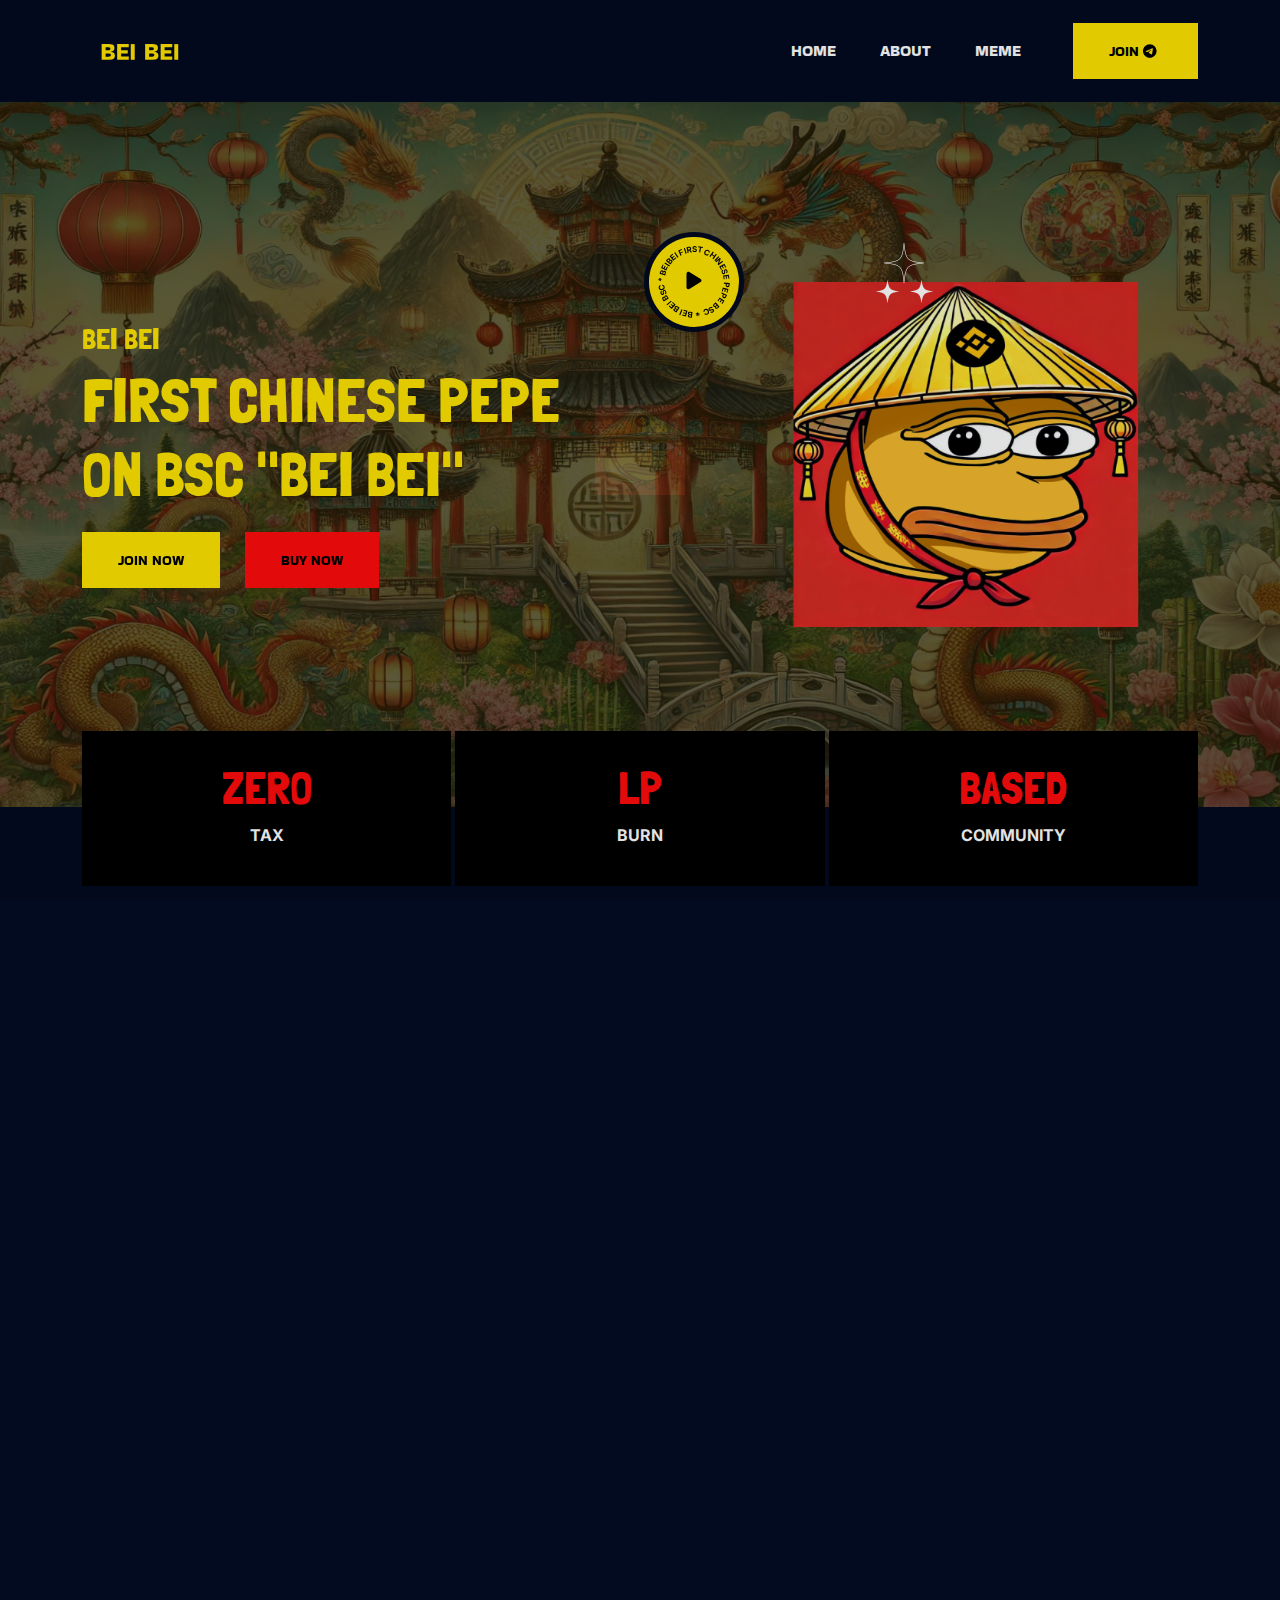
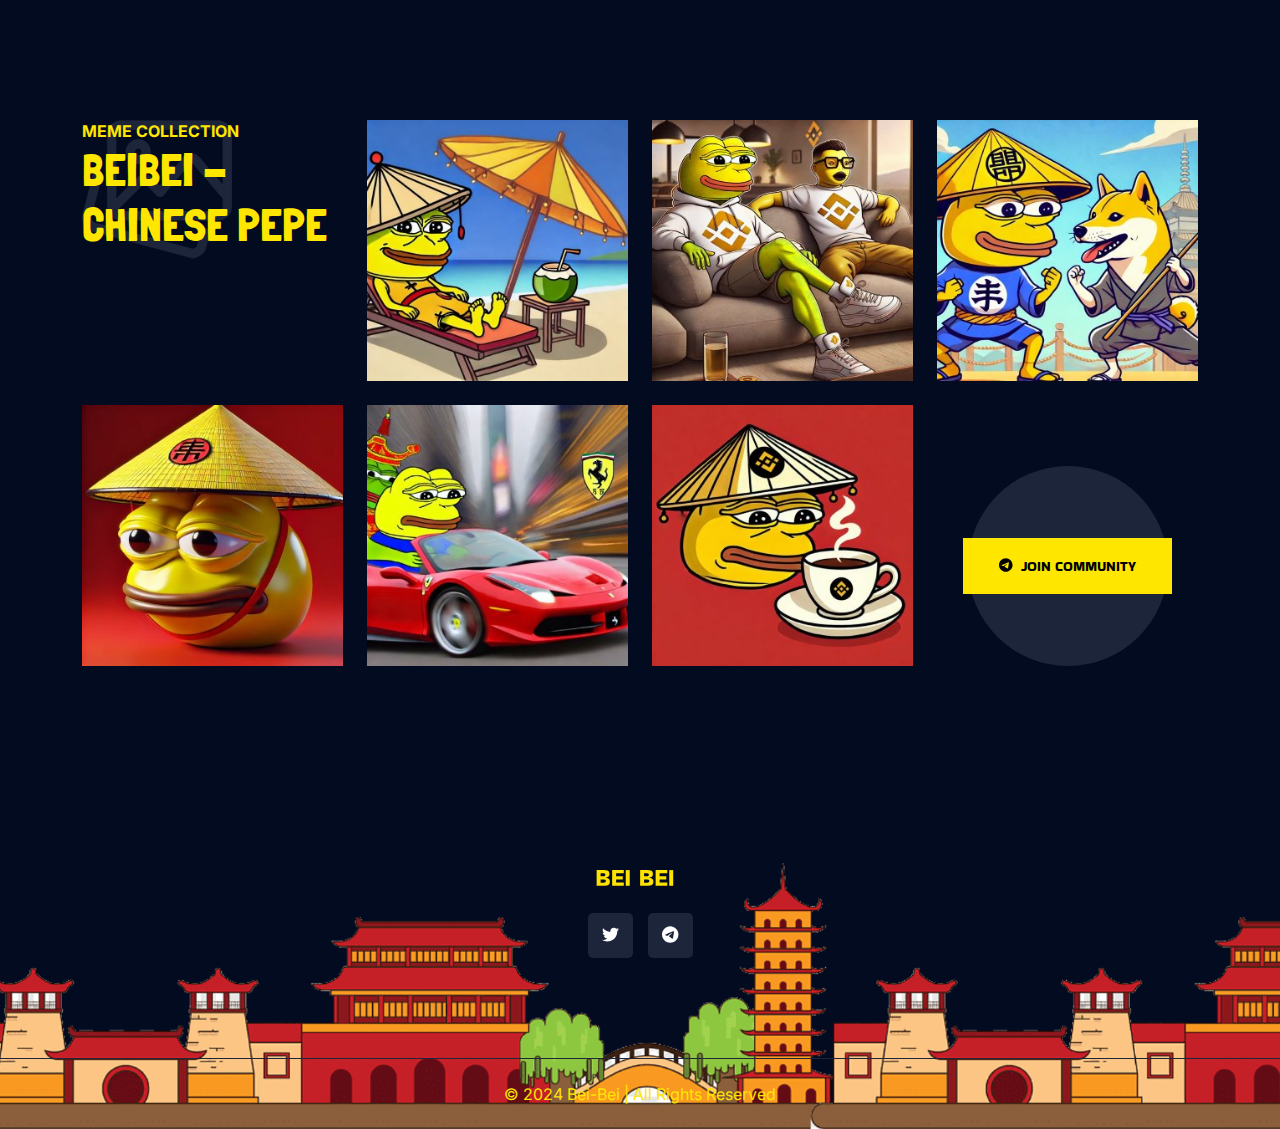
==== commit fe8d92c0: "update" ====
--- a/index.html
+++ b/index.html
@@ -98,7 +98,7 @@
                         <div class="banner__thumb d-flex justify-content-center" data-aos="fade-left"
                             data-aos-duration="2000">
                             <img src="assets/images/banner/01.png" alt="banner Image">
-                            <a class="banner__video" href="https://www.youtube.com/embed/BKkc2v8echI"
+                            <a class="banner__video" href="#"
                                 data-rel="lightcase">
                                 <div class="banner__video-inner">
                                     <svg viewBox="0 0 100 100">
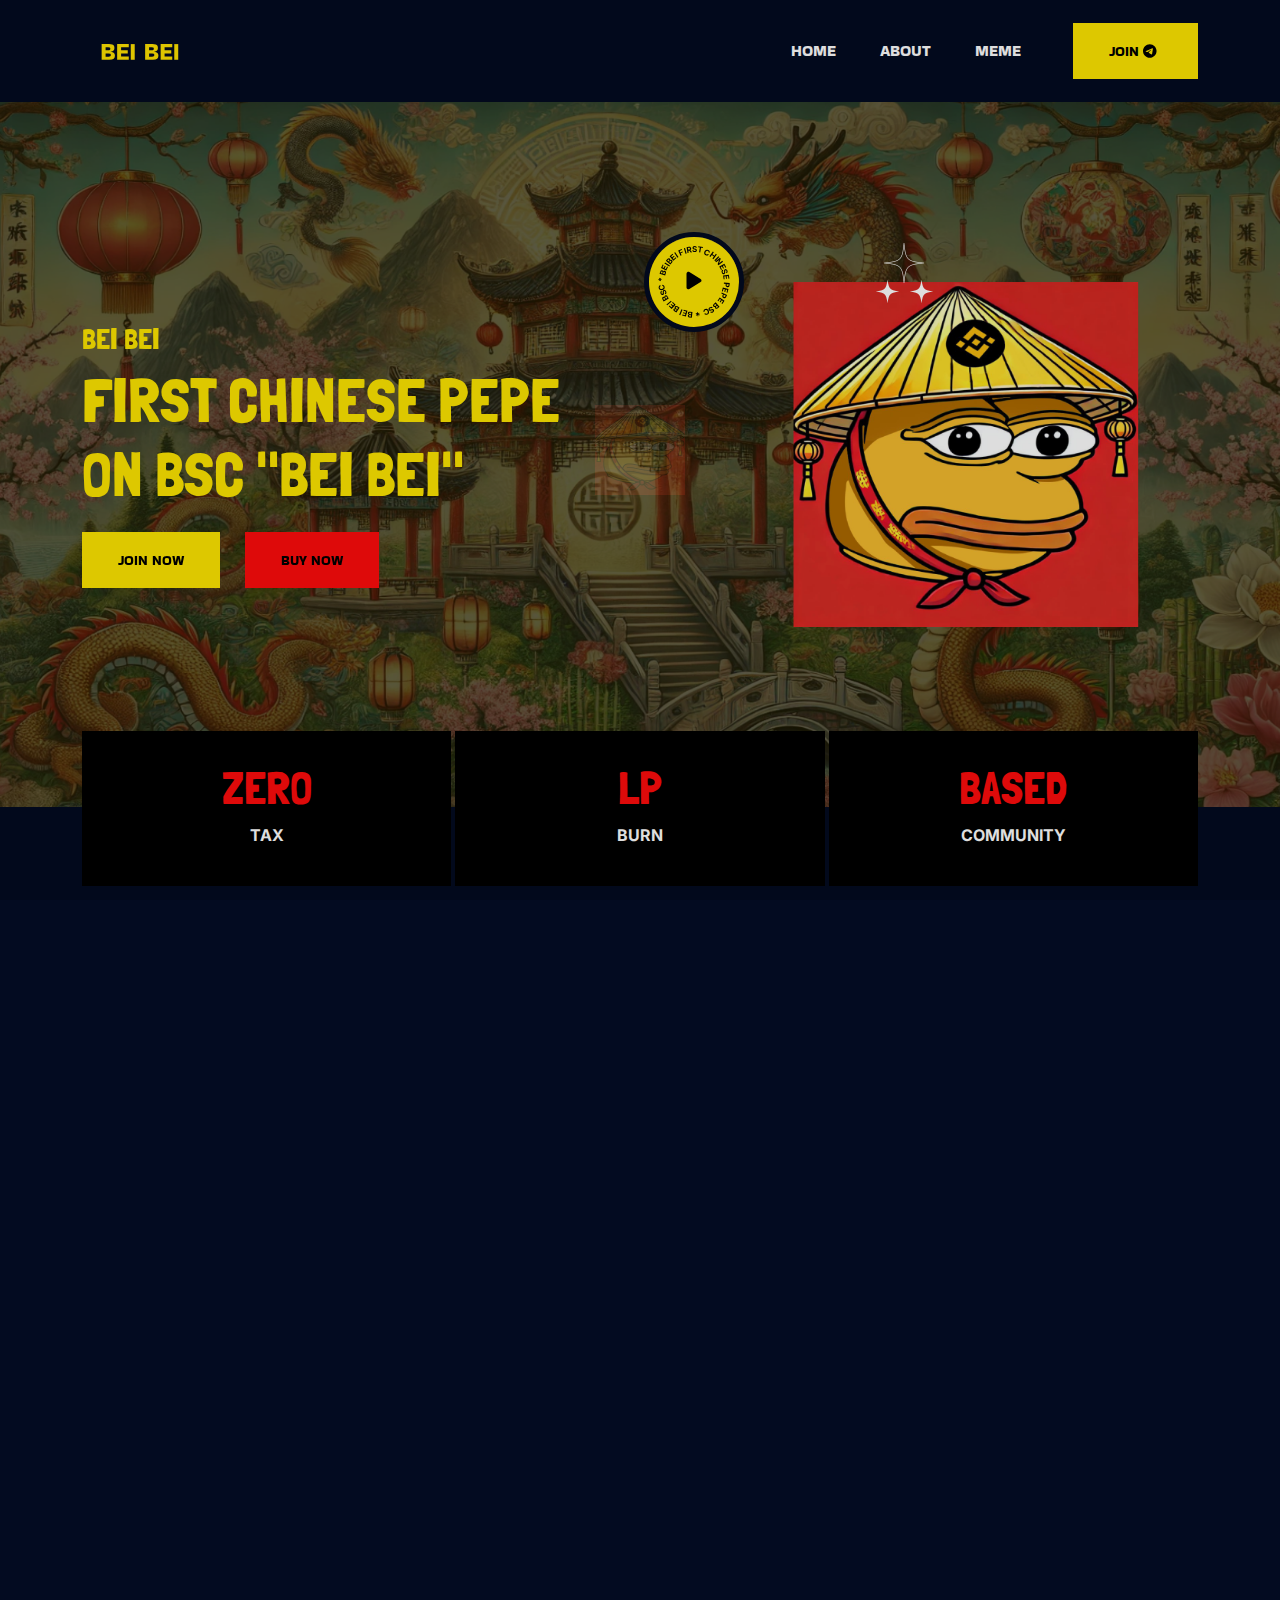
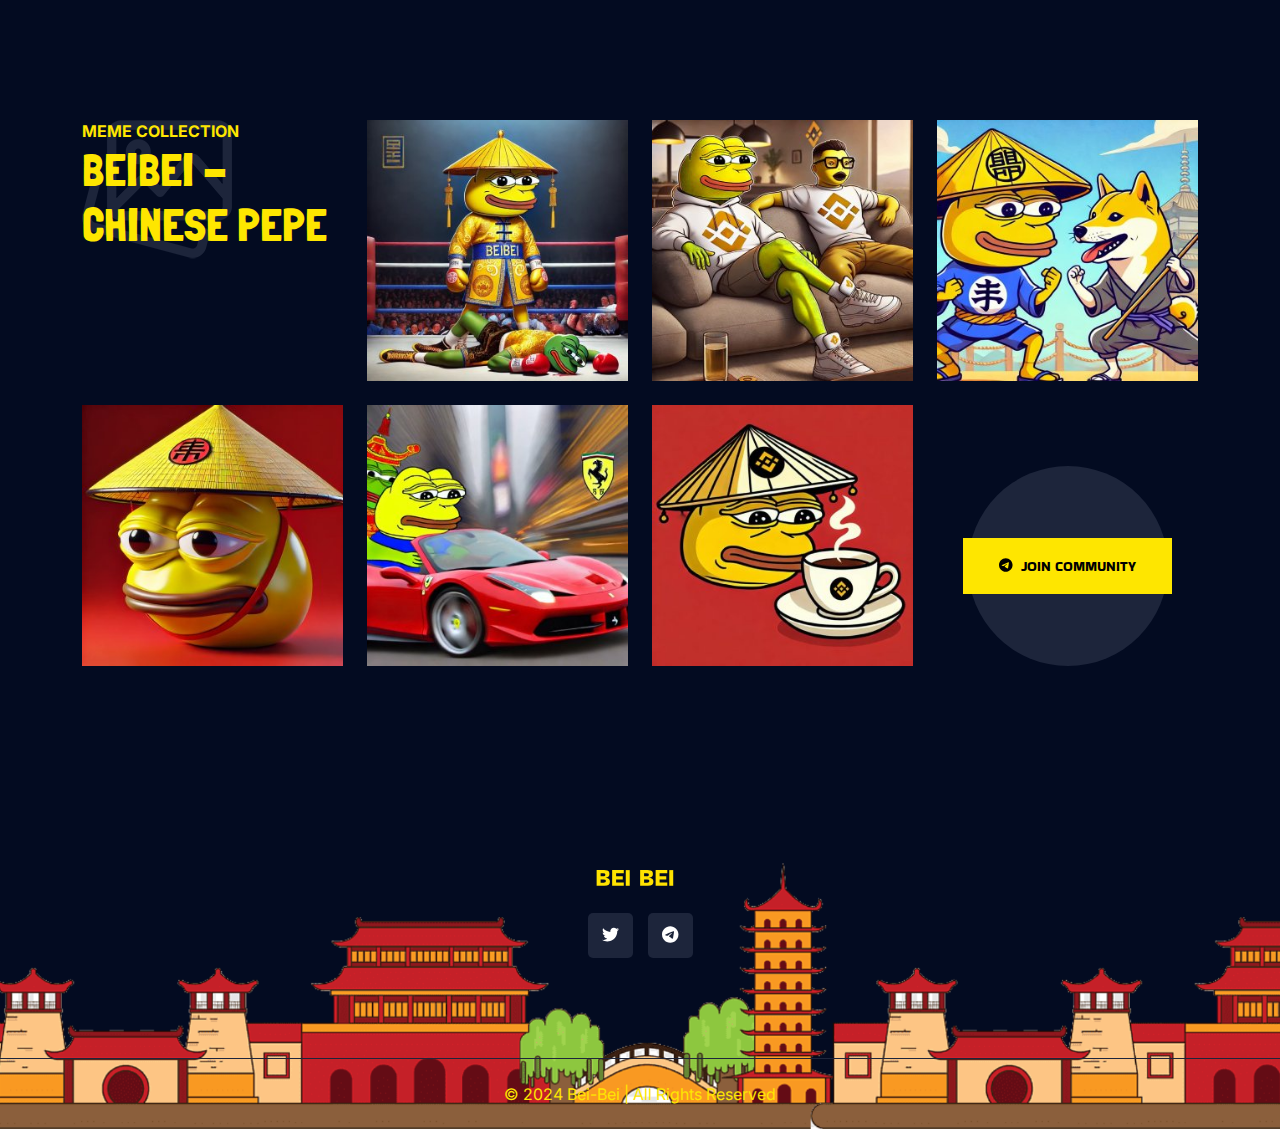
==== commit fa6ba5a2: "update" ====
--- a/index.html
+++ b/index.html
@@ -98,7 +98,7 @@
                         <div class="banner__thumb d-flex justify-content-center" data-aos="fade-left"
                             data-aos-duration="2000">
                             <img src="assets/images/banner/01.png" alt="banner Image">
-                            <a class="banner__video" href="#"
+                            <a class="banner__video" 
                                 data-rel="lightcase">
                                 <div class="banner__video-inner">
                                     <svg viewBox="0 0 100 100">
